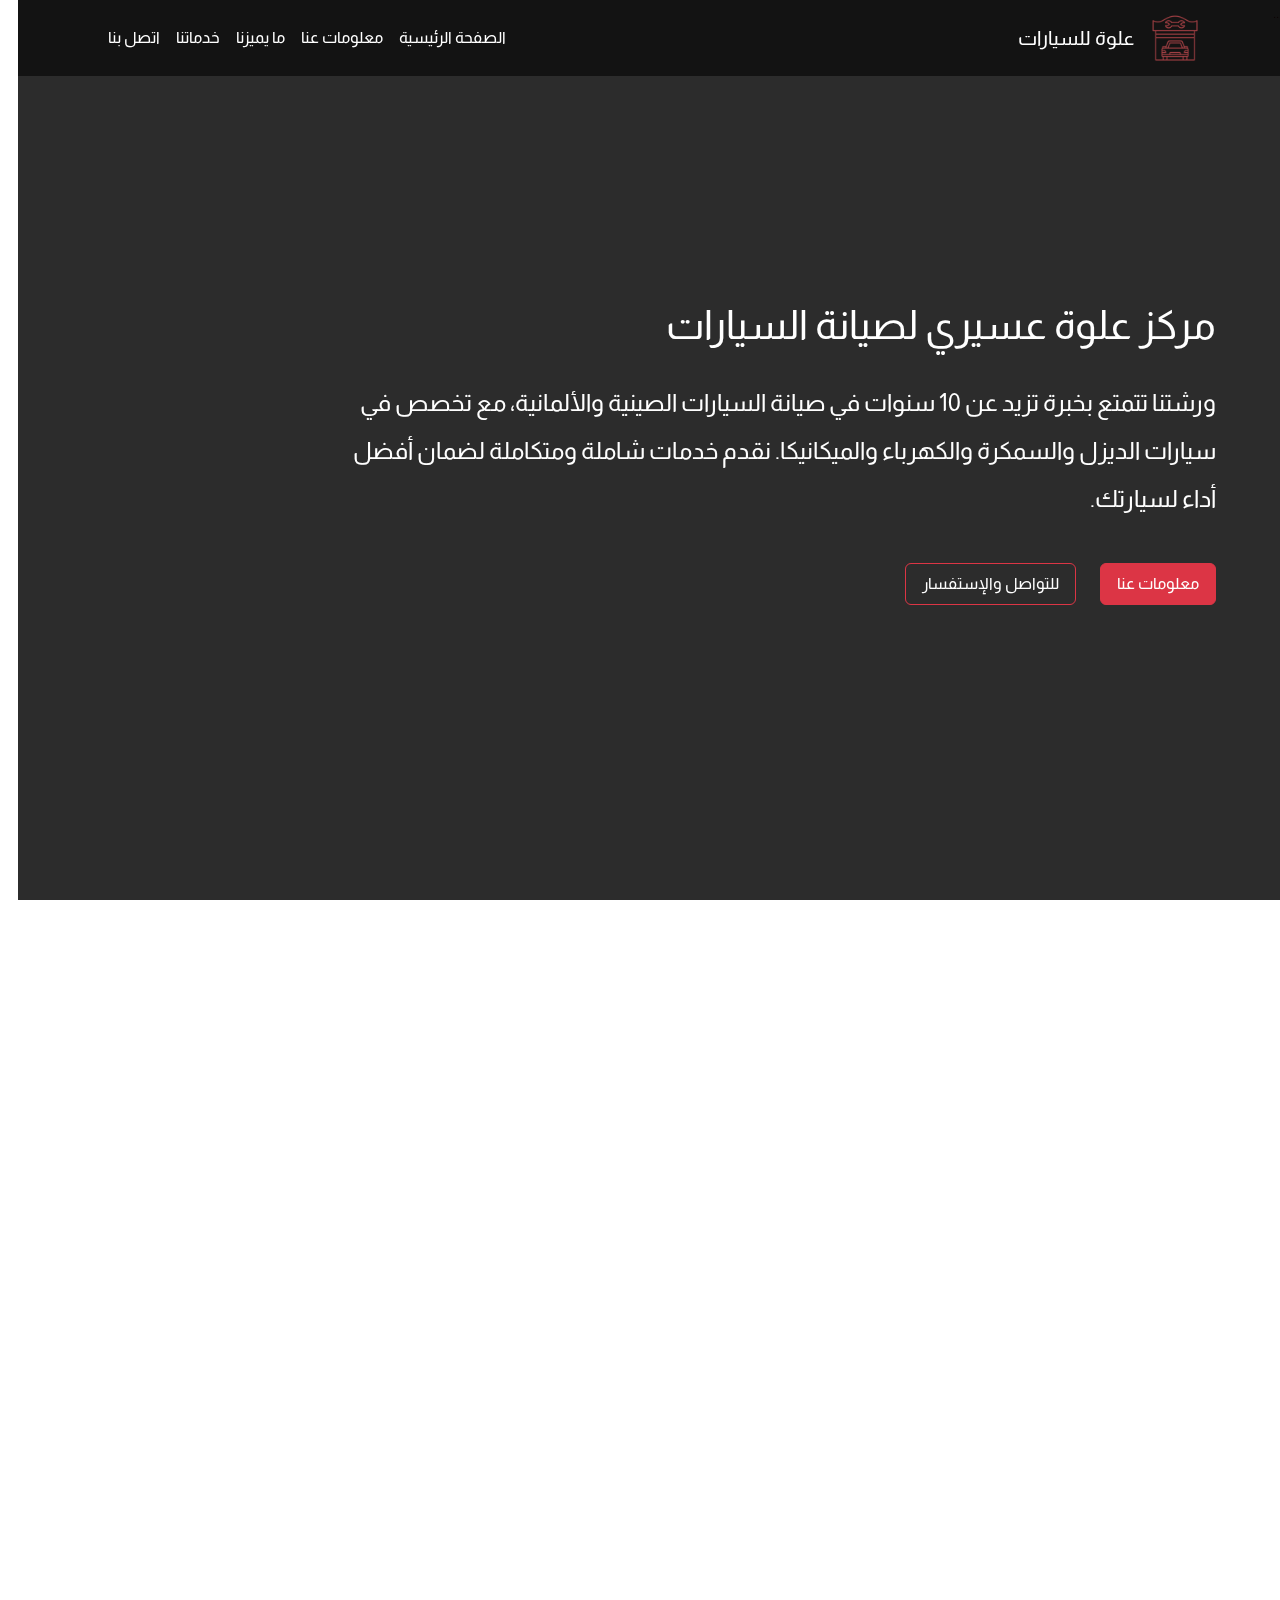
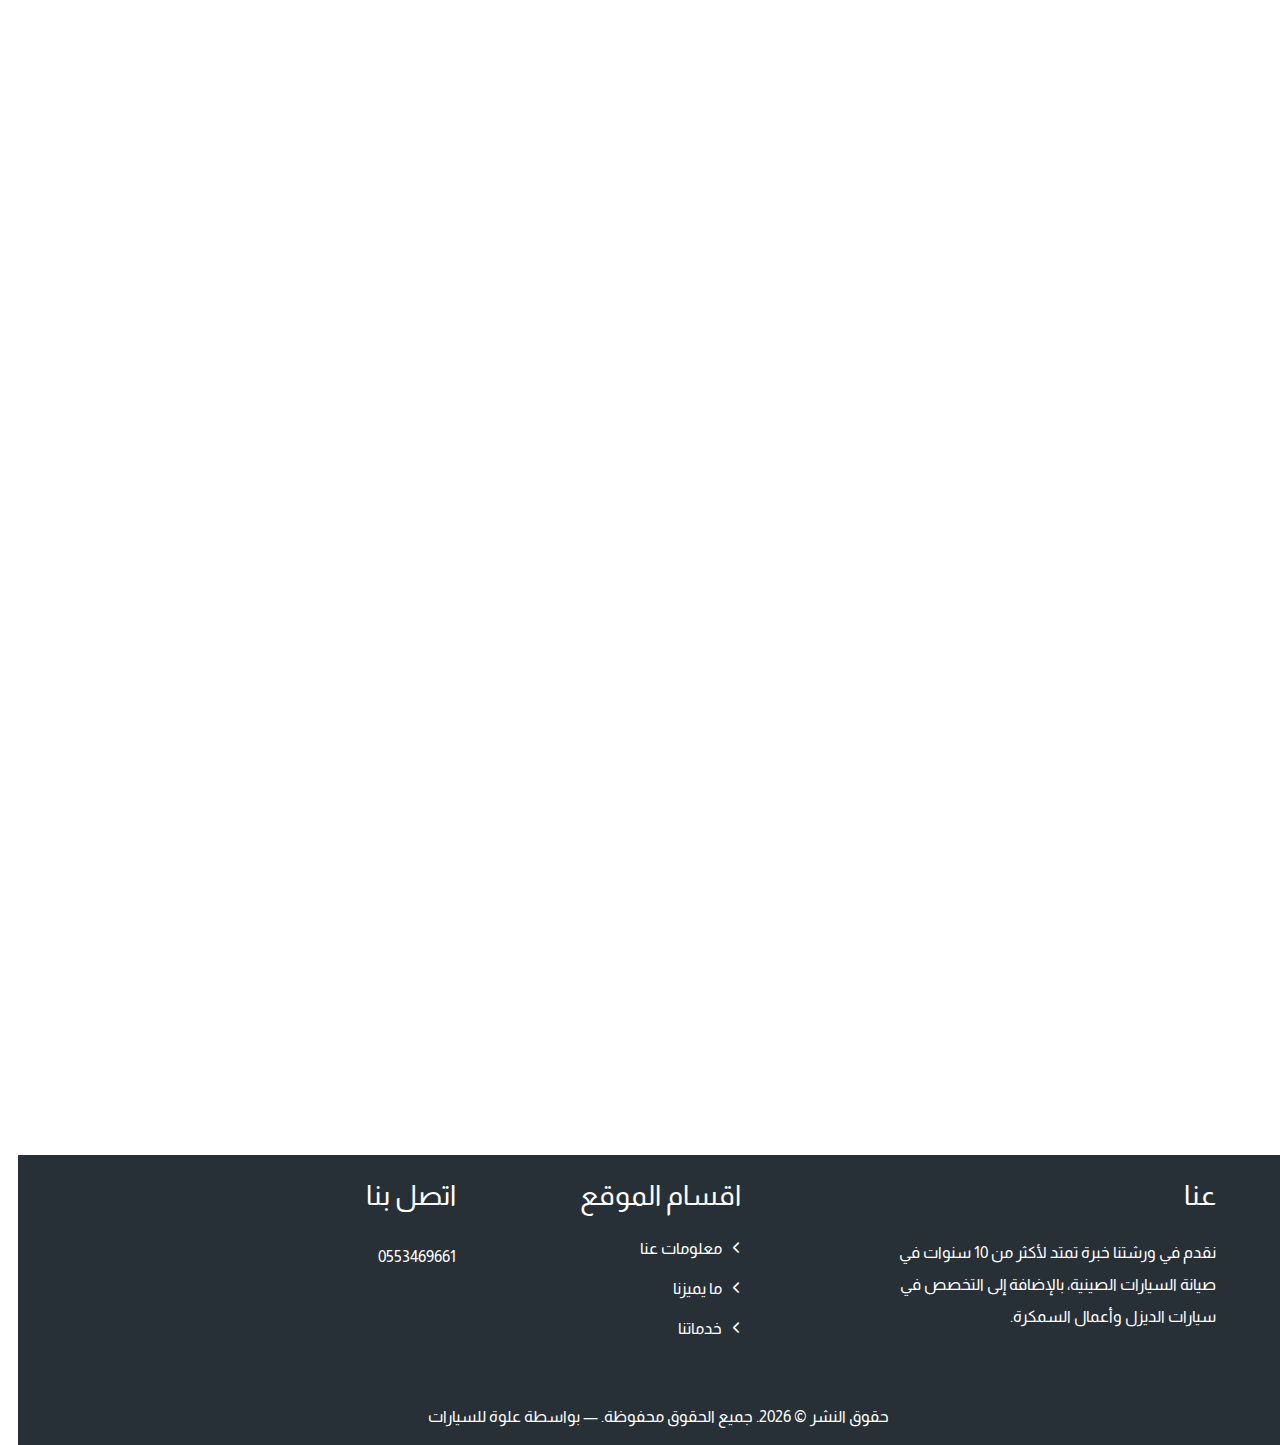
==== index.html @ 1dccbd68 "first commit" ====
<!DOCTYPE html>
<html lang="ar" dir="rtl">

<head>
  <meta charset="UTF-8">
  <meta name="viewport" content="width=device-width, initial-scale=1.0">
  <link rel="shortcut icon" href="images/repair-shop.png" type="image/x-icon">
  <link rel="preconnect" href="https://fonts.googleapis.com">
  <link rel="preconnect" href="https://fonts.gstatic.com" crossorigin>
  <link href="https://fonts.googleapis.com/css2?family=Almarai:wght@300;400;700;800&display=swap" rel="stylesheet">
  <link rel="stylesheet" href="css/all.min.css">
  <link rel="stylesheet" href="css/bootstrap.min.css">
  <link rel="stylesheet" href="css/style.css">
  <link rel="stylesheet" href="css/media.css">
  <link rel="stylesheet" href="css/aos.css">
  <title>Aloha Cars</title>
</head>

<body>
  <!-- <div class="loading w-100 h-100 fixed-top z-3  justify-content-center align-items-center bg-body-tertiary">
    <svg width="120" height="120" viewBox="0 0 60 60" fill="none" xmlns="http://www.w3.org/2000/svg">
      <path opacity="0.99" d="M29.9996 10.1899C27.3981 10.1899 24.8222 10.7023 22.4188 11.6979C20.0154 12.6934 17.8316 14.1526 15.9922 15.9921C14.1527 17.8317 12.6935 20.0155 11.698 22.419C10.7025 24.8224 10.1902 27.3984 10.1902 29.9999C10.1902 32.6013 10.7025 35.1773 11.698 37.5808C12.6935 39.9842 14.1527 42.168 15.9922 44.0075C17.8316 45.8471 20.0154 47.3063 22.4188 48.3018C24.8222 49.2974 27.3981 49.8098 29.9996 49.8098C32.601 49.8098 35.1769 49.2974 37.5803 48.3018C39.9837 47.3063 42.1675 45.8471 44.007 44.0076C45.8464 42.1681 47.3056 39.9842 48.3011 37.5808C49.2966 35.1773 49.809 32.6013 49.809 29.9999C49.809 27.3984 49.2966 24.8224 48.3011 22.419C47.3056 20.0155 45.8465 17.8317 44.007 15.9921C42.1675 14.1526 39.9837 12.6934 37.5803 11.6979C35.1769 10.7023 32.601 10.1899 29.9996 10.1899ZM30.4402 14.4675C33.3854 14.5225 36.1712 15.1737 36.5124 16.1959C36.8477 17.2004 32.4402 23.218 31.0345 23.675C29.2122 24.267 28.1301 23.5604 25.9274 20.3326C22.9759 16.0078 22.9646 15.8836 25.4599 15.0725C26.8483 14.6215 28.6731 14.4363 30.4402 14.4675ZM18.6698 19.606C19.7287 19.606 24.0896 25.6492 24.0896 27.1269C24.0896 29.0433 23.0822 29.8538 19.3318 30.9509C14.3065 32.4214 14.1849 32.3937 14.1849 29.7699C14.1849 25.8769 16.9457 19.6196 18.6698 19.606ZM41.3412 19.8765C41.8474 19.812 42.2484 20.326 42.9232 21.2543C45.2115 24.404 46.656 31.0882 45.2693 32.1127C44.4177 32.742 37.3329 30.4097 36.4641 29.214C35.3377 27.664 35.6764 26.4169 38.0654 23.3245C39.8661 20.9937 40.6903 19.9586 41.3412 19.8765ZM29.9996 26.699C30.4331 26.699 30.8625 26.7845 31.263 26.9504C31.6636 27.1163 32.0276 27.3595 32.3342 27.6661C32.6407 27.9727 32.8839 28.3367 33.0498 28.7373C33.2158 29.1379 33.3011 29.5672 33.3011 30.0008C33.3011 30.4344 33.2157 30.8637 33.0498 31.2643C32.8839 31.6649 32.6407 32.0289 32.3342 32.3355C32.0276 32.6421 31.6636 32.8853 31.263 33.0512C30.8625 33.2171 30.4331 33.3025 29.9996 33.3025C29.566 33.3025 29.1367 33.2171 28.7361 33.0512C28.3355 32.8853 27.9716 32.642 27.665 32.3355C27.3584 32.0289 27.1152 31.6649 26.9493 31.2643C26.7834 30.8637 26.698 30.4344 26.698 30.0008C26.698 29.5672 26.7834 29.1379 26.9493 28.7373C27.1152 28.3367 27.3584 27.9728 27.665 27.6662C27.9715 27.3596 28.3355 27.1163 28.7361 26.9504C29.1367 26.7845 29.566 26.699 29.9996 26.699ZM24.9 34.7458C25.0291 34.7458 25.14 34.777 25.2278 34.8005C27.0502 35.3926 27.5095 36.6003 27.3944 40.5062C27.2405 45.7404 27.176 45.8483 24.6807 45.0376C20.9783 43.8347 15.8804 39.2754 16.4 37.6316C16.6992 36.6848 22.9602 34.6236 24.9 34.7458ZM34.9659 34.8628C35.8894 34.8176 37.1318 35.1302 38.9714 35.789C43.9014 37.553 43.9837 37.6467 42.4417 39.7699C40.1538 42.9194 34.243 46.3598 32.8401 45.3574C31.9784 44.742 32.0058 37.2827 32.8745 36.087C33.4375 35.3116 34.0423 34.9077 34.9659 34.8628Z" fill="#666666"/>
      <circle cx="30" cy="30" r="26" stroke="#273036" stroke-width="6"/>
      <path id="outer-ring" d="M30.0001 56.1706C15.5464 56.1706 3.82935 44.4535 3.82935 29.9998C3.82935 15.5461 15.5464 3.8291 30.0001 3.8291C44.4538 3.8291 56.1708 15.5461 56.1708 29.9998C56.1708 39.4208 51.1929 47.6791 43.7238 52.2879" stroke="url(#paint0_angular)" stroke-width="6" stroke-linecap="round"/>
      <defs>
      <linearGradient id="paint0_angular" x1="0" y1="0" x2="0" y2="100%" gradientUnits="userSpaceOnUse">
      <stop offset="60%" stop-color="#9f3f43"/>
      <stop offset="90%" stop-color="#273036"/>
      </linearGradient>
      </defs>
      </svg>
</div>

  <div class="content-body "> -->
    <div class="home d-flex flex-column justify-content-center" id="home">
      <nav class="navbar navbar-expand-lg fixed-top w-100">
        <div class="container d-flex align-items-center">
          <a class="navbar-brand d-flex align-items-center gap-3 text-white" href="#"> <img class="img-fluid"
              src="images/repair-shop.png" alt=""> علوة للسيارات</a>
          <button class="navbar-toggler" type="button" data-bs-toggle="collapse"
            data-bs-target="#navbarSupportedContent" aria-controls="navbarSupportedContent" aria-expanded="false"
            aria-label="Toggle navigation">
            <i class="fa-solid fa-bars text-white fa-lg"></i>
          </button>
          <div class="collapse navbar-collapse" id="navbarSupportedContent">
            <ul class="navbar-nav me-auto mb-2 mb-lg-0">
              <li class="nav-item">
                <a class="nav-link active text-white " aria-current="page" href="#home">الصفحة الرئيسية</a>
              </li>
              <li class="nav-item">
                <a class="nav-link text-white" href="#about">معلومات عنا</a>
              </li>
              <li class="nav-item">
                <a class="nav-link text-white" href="#distinction">ما يميزنا</a>
              </li>
              <li class="nav-item">
                <a class="nav-link text-white" href="#services">خدماتنا</a>
              </li>
              <li class="nav-item">
                <a class="nav-link text-white" href="./contact.html">اتصل بنا</a>
              </li>


          </div>
        </div>
      </nav>
      <section class="content-home position-relative ">
        <div class="layer position-absolute top-0 z-3"> </div>
        <div class="container">
          <div class="text-white position-absolute top-50 translate-middle-y z-3 px-4 px-md-0 text-center text-md-end">
            <h2 class="fs-1 pb-3 lh-base">مركز علوة عسيري لصيانة السيارات</h2>
            <p class="fs-4  lh-lg"> ورشتنا تتمتع بخبرة تزيد عن 10 سنوات في صيانة السيارات الصينية والألمانية، مع تخصص في
              سيارات الديزل والسمكرة والكهرباء والميكانيكا. نقدم خدمات شاملة ومتكاملة لضمان أفضل أداء لسيارتك.</p>
            <div class="d-flex gap-4 pt-4 justify-content-center justify-content-md-start">
              <button class="btn btn-danger px-3 py-2">
                <a class="text-decoration-none text-white" href="#about">معلومات عنا</a>
              </button>
              <button class="btn btn-outline-danger px-3 py-2">
                <a class="text-decoration-none text-white" href="./content.html">للتواصل والإستفسار</a>
              </button>
            </div>
          </div>
        </div>

        <div id="carouselExampleSlidesOnly" class="carousel slide " data-bs-ride="carousel">
          <div class="carousel-inner h-100">
            <div class="carousel-item active">
              <img loading="lazy" src="images/car-dealership.jpg" class=" w-100 " alt="...">
            </div>
            <div class="carousel-item ">
              <img loading="lazy" src="images/تويوتا-ديزل.jpg" class="w-100 " alt="...">
            </div>
            <div class="carousel-item ">
              <img loading="lazy" src="images/2.jpg" class="w-100  " alt="...">
            </div>
            <div class="carousel-item ">
              <img loading="lazy" src="images/download.jpeg" class="w-100  " alt="...">
            </div>
            <div class="carousel-item ">
              <img loading="lazy" src="images/143-102009-best-german-luxury-3.jpeg" class="w-100  " alt="...">
            </div>
            <div class="carousel-item ">
              <img loading="lazy" src="images/download (1).jpeg" class="w-100  " alt="...">
            </div>
            <div class="carousel-item ">
              <img loading="lazy" src="images/download (2).jpeg" class="w-100  " alt="...">
            </div>
            <div class="carousel-item ">
              <img loading="lazy" src="images/137709.jpeg" class="w-100  " alt="...">
            </div>
          </div>
        </div>
      </section>
    </div>
  </div>


  <section class="about py-5" id="about" data-aos="fade-up">
    <div class="container py-5">
      <div class="header d-flex align-items-center justify-content-center gap-3">
        <img loading="lazy" src="images/tire.png" alt="">
        <h2 class="text-center ">من نحن</h2>
        <img loading="lazy" src="images/work-tools.png" alt="">
      </div>
      <div class="content text-center mx-auto pt-5">
        <p class="text-secondary">نقدم في ورشتنا خبرة تمتد لأكثر من 10 سنوات في صيانة السيارات الصينية، بالإضافة إلى
          التخصص في سيارات الديزل وأعمال السمكرة. فريقنا من الأخصائيين يقدم حلولاً متكاملة تشمل صيانة الميكانيك،
          السمكرة، والكهرباء. كما نتميز بخبرتنا في صيانة السيارات الألمانية، لضمان تقديم أفضل خدمة لعملائنا وتحقيق أعلى
          معايير الجودة في كل عملية إصلاح أو صيانة.
        </p>
      </div>
    </div>
  </section>
  <section class="distinction py-5" id="distinction">
    <div class="container">
      <div class="header d-flex align-items-center justify-content-center gap-3" data-aos="fade-up">
        <img loading="lazy" src="images/tire.png" alt="">
        <h2 class="text-center ">ما يميزنا</h2>
        <img loading="lazy" src="images/work-tools.png" alt="">
      </div>
      <div class="row mt-4 gy-4 align-items-md-center">
        <div class="col-lg-6 col-md-6">
          <div class="image-distinction" data-aos="fade-left" data-aos-duration="1000">
            <img class=" img-thumbnail img-fluid" loading="lazy"
              src="images/WhatsApp Image 2024-10-10 at 18.19.07_43c78169.jpg" alt="">
          </div>
        </div>

        <div class="col-lg-6 col-md-6">
          <div class="content" data-aos="fade-right" data-aos-duration="1000">
            <h4>يتميز مركز علوة العسيري </h4>
            <ul class="list-distinction pt-4 list-unstyled d-grid gap-4">
              <li class="lh-sm">
                <p class="fw-bold">تخصص في السيارات الصينية والألمانية</p>
                نحن متخصصون في صيانة وإصلاح السيارات الصينية والألمانية بمستوى احترافي.
              </li>
              <li class="lh-sm">
                <p class="fw-bold">تخصص في سيارات الديزل:</p>
                الورشة تضم أخصائيين في سيارات الديزل لضمان تقديم أفضل الحلول والاصلاحات.
              </li>
              <li class="lh-sm">
                <p class="fw-bold">خدمات السمكرة والكهرباء والميكانيك </p>
                نغطي جميع جوانب صيانة السيارات بما في ذلك السمكرة، الكهرباء، والميكانيك لضمان تقديم خدمة شاملة.
              </li>
              <li class="lh-sm">
                <p class="fw-bold">أكثر من 10 سنوات خبرة:</p>
                نمتلك خبرة تزيد عن عشر سنوات في تقديم خدمات الصيانة والإصلاح المتخصصة لضمان أعلى مستوى من الجودة
                والاحترافية.
              </li>
            </ul>
          </div>
        </div>
      </div>
    </div>
  </section>
  <section class="services py-5 bg-body-tertiary" id="services" data-aos="fade-up">
    <div class="container py-5">
      <div class="header d-flex align-items-center justify-content-center gap-3 pb-5">
        <img loading="lazy" src="images/tire.png" alt="">
        <h2 class="text-center ">خدماتنا</h2>
        <img loading="lazy" src="images/work-tools.png" alt="">
      </div>
      <div class="contant pt-5">
        <div class="row gy-4"  data-aos-duration="1000">
          <div class="col-lg-4 col-md-6" >
            <div class="card  position-relative rounded-4" data-aos="fade-up">
              <img loading="lazy" src="images/muscular-car-service-worker-repairing-vehicle.jpg"
                class="w-100 object-fit-cover" alt="...">
              <div class="card-body   text-white p-4 ">
                <h5 class="card-title pb-3">صيانة السيارات الصينية</h5>
                <p class="card-text  ">خبرة تمتد لعشر سنوات في صيانة السيارات الصينية لضمان الأداء العالي.</p>
              </div>
            </div>
          </div>
          <div class="col-lg-4 col-md-6" >
            <div class="card position-relative rounded-4" data-aos="fade-up">
              <img loading="lazy" src="images/high-angle-man-gas-station.jpg" class=" w-100 object-fit-cover" alt="...">
              <div class="card-body text-white p-4">
                <h5 class="card-title pb-3">تخصص في س يارات الديزل</h5>
                <p class="card-text ">خدمات إصلاح وصيانة شاملة لسيارات الديزل بأيدي أخصائيين ذوي كفاءة.</p>
              </div>
            </div>
          </div>
          <div class="col-lg-4 col-md-6" >
            <div class="card position-relative rounded-4" data-aos="fade-up">
              <img loading="lazy" src="images/car-painter-preparing-car-painting-workshop.jpg"
                class=" w-100 object-fit-cover" alt="...">
              <div class="card-body text-white p-4">
                <h5 class="card-title pb-3">سمكرة السيارات</h5>
                <p class="card-text ">تقديم خدمات سمكرة احترافية لإصلاح هياكل السيارات بجودة عالية.</p>
              </div>
            </div>
          </div>
          <div class="col-lg-4 col-md-6" >
            <div class="card position-relative rounded-4" data-aos="fade-up">
              <img loading="lazy" src="images/hands-mechanic-using-diagnostic-tool.jpg" class=" w-100 object-fit-cover"
                alt="...">
              <div class="card-body text-white p-4">
                <h5 class="card-title pb-3">خدمات كهرباء السيارات</h5>
                <p class="card-text ">صيانة وإصلاح كافة الأعطال الكهربائية في السيارات.</p>
              </div>
            </div>
          </div>
          <div class="col-lg-4 col-md-6" >
            <div class="card position-relative rounded-4" data-aos="fade-up">
              <img src="images/mechanic-working-laptop.jpg" class=" w-100 object-fit-cover" alt="...">
              <div class="card-body text-white p-4">
                <h5 class="card-title pb-3">أعمال ميكانيك متقدمة</h5>
                <p class="card-text ">صيانة ميكانيكية دقيقة لجميع أنواع السيارات لضمان سلامة الأداء.</p>
              </div>
            </div>
          </div>
          <div class="col-lg-4 col-md-6" >
            <div class="card position-relative rounded-4" data-aos="fade-up">
              <img loading="lazy" src="images/portrait-mechanic-servicing-car-engine.jpg"
                class=" w-100 object-fit-cover" alt="...">
              <div class="card-body text-white p-4">
                <h5 class="card-title pb-3">صيانة السيارات الألمانية</h5>
                <p class="card-text ">قديم خدمات متخصصة في صيانة وإصلاح السيارات الألمانية بمعايير عالية الجودة.</p>
              </div>
            </div>
          </div>
        </div>
      </div>
    </div>
  </section>
  <!-- <section class="py-4" data-aos="fade-up">
    <div class="container">

      <div class="slider">
        <div class="slider-track">
          <img loading="lazy" src="images/1.png" alt="Image 1">
          <img loading="lazy" src="images/2.png" alt="Image 2">
          <img loading="lazy" src="images/3.png" alt="Image 3">
          <img loading="lazy" src="images/4.png" alt="Image 4">
          <img loading="lazy" src="images/5.png" alt="Image 5">
          <img loading="lazy" src="images/6.png" alt="Image 1">
          <img loading="lazy" src="images/7.png" alt="Image 2">
          <img loading="lazy" src="images/8.png" alt="Image 3">
          <img loading="lazy" src="images/9.png" alt="Image 4">
          <img loading="lazy" src="images/10.png" alt="Image 5">
          <img loading="lazy" src="images/11.png" alt="Image 5">

        </div>
      </div>


    </div>
  </section> -->
  <!-- start section footer -->
  <footer class=" pt-4">
    <div class="container">
      <div class="row gy-4 text-white">
        <div class="col-lg-5">
          <h3>عنا</h3>
          <p class="w-75 pt-3 lh-lg">نقدم في ورشتنا خبرة تمتد لأكثر من 10 سنوات في صيانة السيارات الصينية، بالإضافة إلى
            التخصص في
            سيارات الديزل وأعمال السمكرة.
          </p>


        </div>

        <div class="col-lg-3">
          <h3>اقسام الموقع</h3>
          <ul class="list-unstyled d-grid gap-3 pt-3">
            <li class="">
              <i class="fa-solid fa-chevron-left fa-xs ms-2"></i> <a class=" text-decoration-none text-white"
                href="#about">معلومات عنا</a>
            </li>
            <li class="">
              <i class="fa-solid fa-chevron-left fa-xs ms-2"></i> <a class="text-decoration-none text-white"
                href="#distinction">ما يميزنا</a>
            </li>
            <li class="nav-item">
              <i class="fa-solid fa-chevron-left fa-xs ms-2"></i> <a class=" text-decoration-none text-white"
                href="#services">خدماتنا</a>
            </li>
          </ul>

        </div>

        <div class="col-lg-4">
          <h3>اتصل بنا</h3>
          <address></address>
          <ul class="list-unstyled d-grid gap-3 pt-3">
            <li><a class="text-decoration-none text-white" href="tel://0553469661">0553469661</a></li>
          </ul>

        </div>

      </div>

      <div class="row mt-5">
        <div class="col-12 text-center text-white">
          <p>حقوق النشر &copy;
            <script>document.write(new Date().getFullYear());</script>. جميع الحقوق محفوظة. &mdash;
            بواسطة علوة للسيارات
            <!-- License information: https://untree.co/license/ -->
          </p>

        </div>
      </div>
    </div>
  </footer>

  
  <!-- </div> -->


  <!-- ######################################## -->
  <script src="js/bootstrap.bundle.min.js"></script>
  <script src="js/main.js"></script>
  <script src="js/aos.js"></script>
  <script>
    AOS.init();
  </script>
</body>

</html>
---- css/style.css ----
:root {
  --main-color: #273036;
  --secondary-color: #9f3f43;
}
* {
  box-sizing: border-box;
  margin: 0;
  padding: 0;
  font-family: "Almarai", sans-serif;
}
html,
body {
  scroll-behavior: smooth;
}
/* Start Loader */
.content-body{
  display: none;
}
.loading {
  display: none;
}
  @keyframes spin {
    0%   { transform: rotate(0deg); }
    66% { transform: rotate(300deg); }
    100% { transform: rotate(360deg); }
  }
  
  #outer-ring {
    animation: spin 2500ms linear infinite;
    transform-origin: center center;
  }
/* end Loader */
/* Start Home */
.navbar {
  background-color: rgba(0, 0, 0, 0.555);
}
.navbar-brand img {
  width: 50px;
}
.active {
  color: var(--secondary-color);
}
.layer {
  background-color: rgba(0, 0, 0, 0.829);
  height: 100vh;
  width: 100%;
}
.carousel {
  height: 100vh;
}
.layer-contact {
  background-color: rgba(0, 0, 0, 0.729);
  height: 60vh;
  width: 100%;
}
.image-home img {
  height: 60vh;
}
/* End Home */
/* Start Header*/
.header img {
  width: 50px;
}
/* End Header */
/* Start distinction */
.distinction .list-distinction li p {
  color: var(--secondary-color);
}
/* End distinction */
/* Start Services */
.card img {
  width: 50px;
}
.card {
  transition: all 0.6s !important;
  overflow: hidden;
}
.card img {
  height: 250px;
}
.card .card-body {
  background: linear-gradient(
    to right,
    #00000071 50%,
    rgba(0, 0, 0, 0.616) 100%
  );
  position: absolute;
  bottom: 0;
  transform: translateY(50%);
  transition: all 0.5s !important;
}
.card:hover .card-body {
  transform: translateY(0);
}
/* End Services */
/* إعدادات الـ Slider */
.slider {
  overflow: hidden;
  width: 100%;
  height: 250px; /* يمكنك تعديل الارتفاع حسب الحاجة */
  position: relative;
}

.slider-track {
  display: flex;
  animation: slide 30s linear infinite; /* مدة الحركة */
}

.slider-track img {
  width: 10vw; /* عرض الصورة كنسبة من الشاشة */
  height: auto;
  margin-right: 10px;
  transition: transform 0.3s ease; /* تأثير تكبير عند التمرير */
}

.slider-track img:hover {
  transform: scale(1.05); /* تكبير الصورة عند التمرير */
}

/* الحركة المتكررة */
@keyframes slide {
  0% {
      transform: translateX(0);
  }
  100% {
      transform: translateX(-100%);
  }
}
/* Start Footer */
footer {
  background-color: var(--main-color);
}
/* End Footer */
---- css/media.css ----
@media (min-width: 992px) {
  .image-distinction {
    width: 80% !important;
  }
  .content-home p {
    width: 75% !important;
  }
  .about .content {
    width: 75%;
    
  }
}

@media (max-width: 991px) {
  .carousel-item img {
    height: 100vh;
  }
  .image-about {
    width: 100% !important;
  }
  .content-home p {
    width: 80% !important;
  }
}
@media (max-width: 768px) {
  body,
  html {
    overflow-x: hidden !important;
  }
  .content-home p {
    width: 100% !important;
  }

}
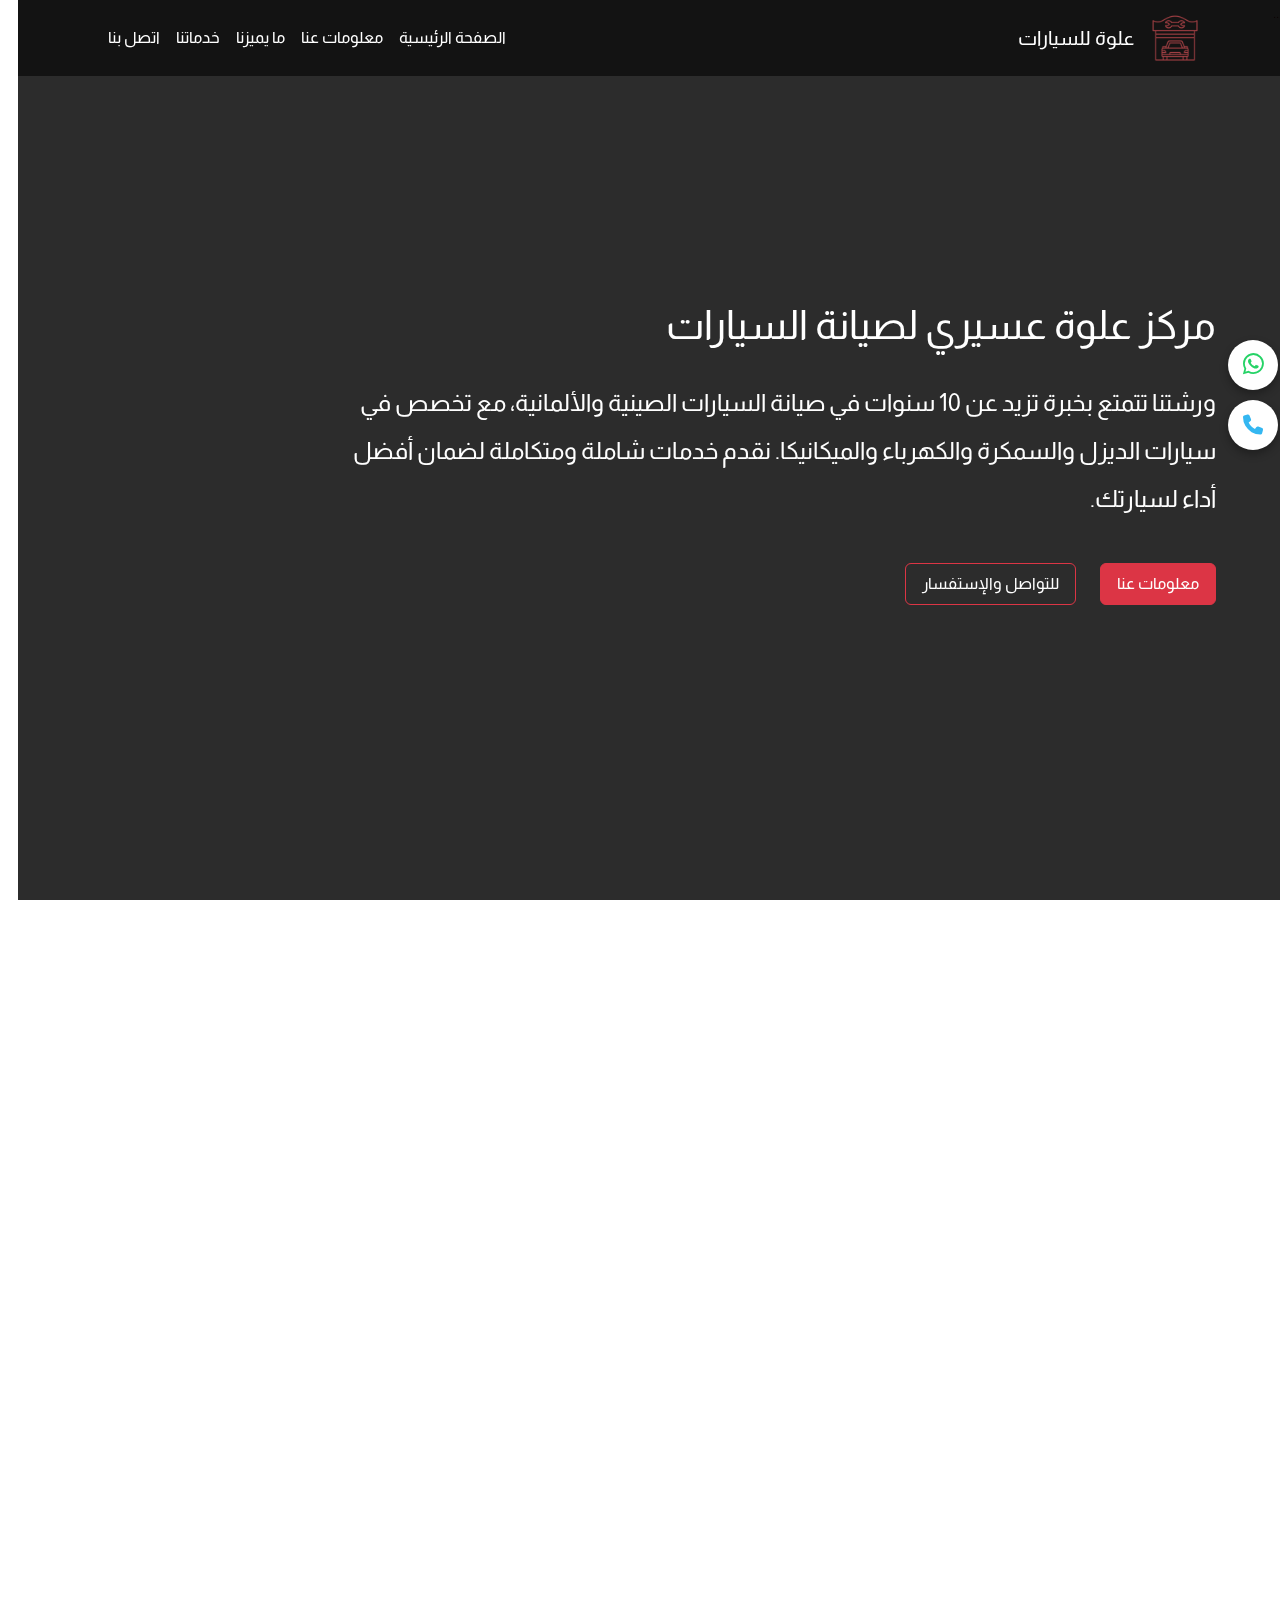
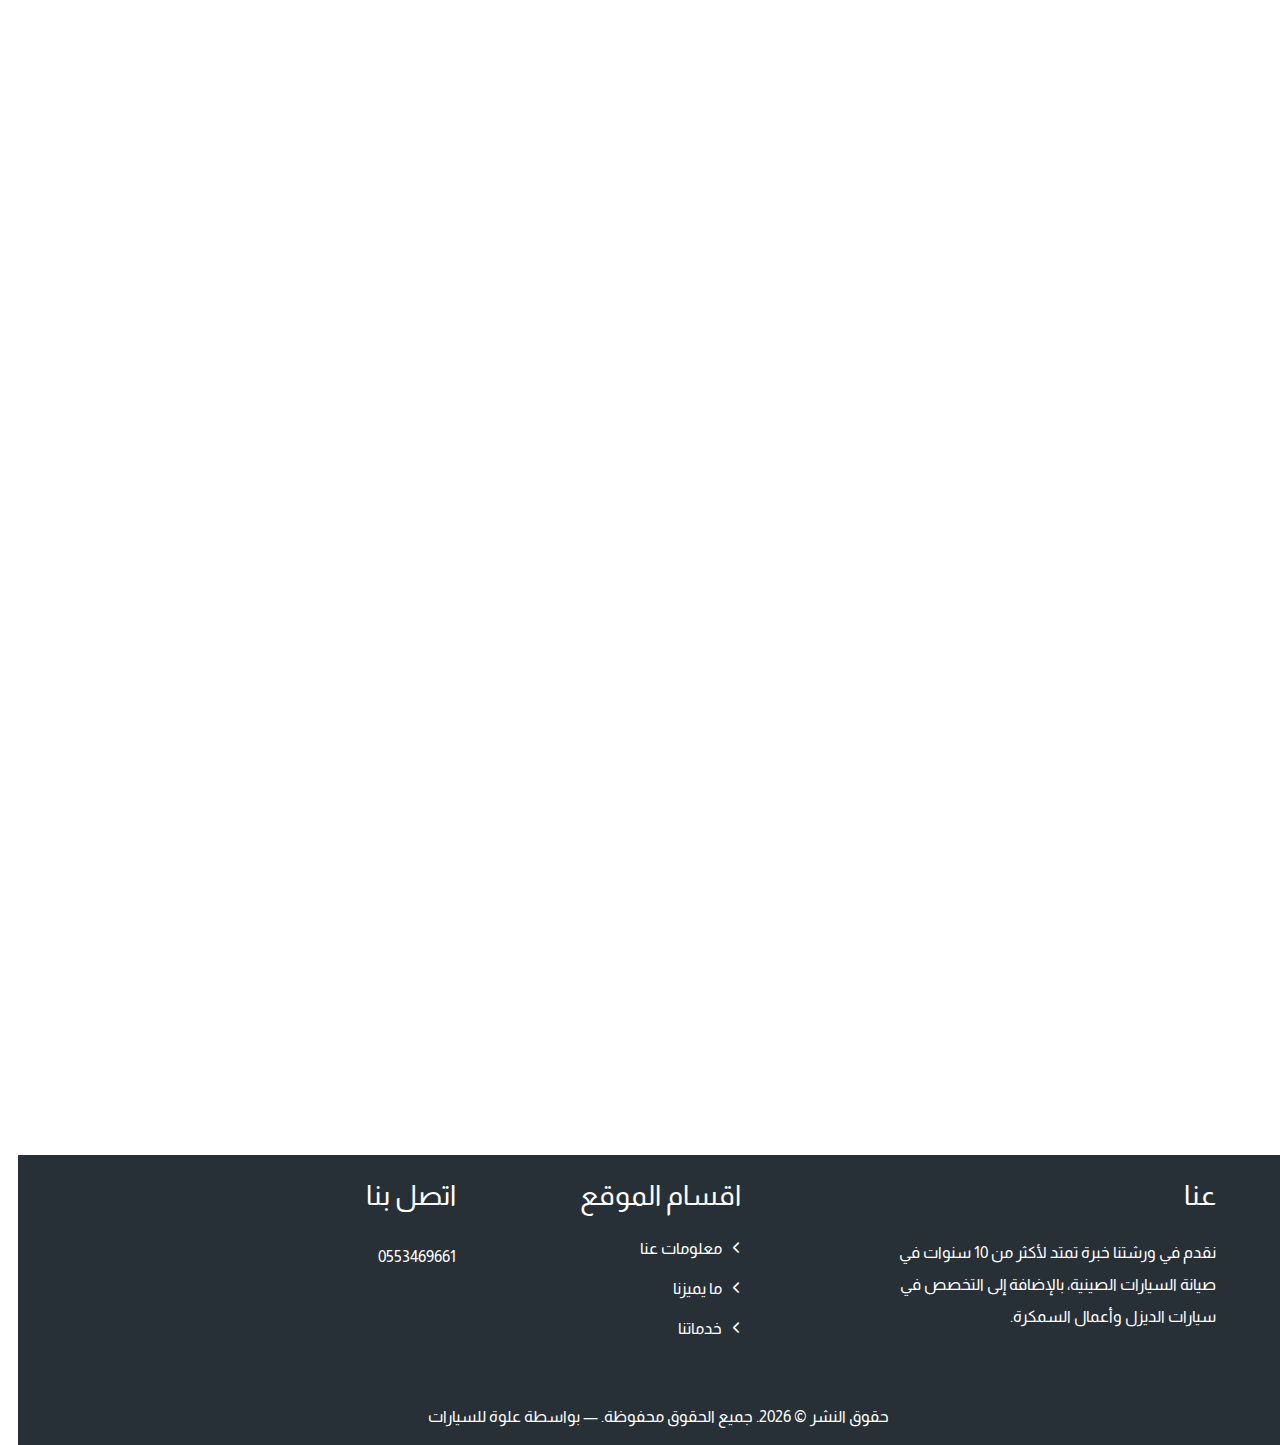
==== commit 59290355: "update" ====
--- a/index.html
+++ b/index.html
@@ -17,21 +17,9 @@
 </head>
 
 <body>
-  <!-- <div class="loading w-100 h-100 fixed-top z-3  justify-content-center align-items-center bg-body-tertiary">
-    <svg width="120" height="120" viewBox="0 0 60 60" fill="none" xmlns="http://www.w3.org/2000/svg">
-      <path opacity="0.99" d="M29.9996 10.1899C27.3981 10.1899 24.8222 10.7023 22.4188 11.6979C20.0154 12.6934 17.8316 14.1526 15.9922 15.9921C14.1527 17.8317 12.6935 20.0155 11.698 22.419C10.7025 24.8224 10.1902 27.3984 10.1902 29.9999C10.1902 32.6013 10.7025 35.1773 11.698 37.5808C12.6935 39.9842 14.1527 42.168 15.9922 44.0075C17.8316 45.8471 20.0154 47.3063 22.4188 48.3018C24.8222 49.2974 27.3981 49.8098 29.9996 49.8098C32.601 49.8098 35.1769 49.2974 37.5803 48.3018C39.9837 47.3063 42.1675 45.8471 44.007 44.0076C45.8464 42.1681 47.3056 39.9842 48.3011 37.5808C49.2966 35.1773 49.809 32.6013 49.809 29.9999C49.809 27.3984 49.2966 24.8224 48.3011 22.419C47.3056 20.0155 45.8465 17.8317 44.007 15.9921C42.1675 14.1526 39.9837 12.6934 37.5803 11.6979C35.1769 10.7023 32.601 10.1899 29.9996 10.1899ZM30.4402 14.4675C33.3854 14.5225 36.1712 15.1737 36.5124 16.1959C36.8477 17.2004 32.4402 23.218 31.0345 23.675C29.2122 24.267 28.1301 23.5604 25.9274 20.3326C22.9759 16.0078 22.9646 15.8836 25.4599 15.0725C26.8483 14.6215 28.6731 14.4363 30.4402 14.4675ZM18.6698 19.606C19.7287 19.606 24.0896 25.6492 24.0896 27.1269C24.0896 29.0433 23.0822 29.8538 19.3318 30.9509C14.3065 32.4214 14.1849 32.3937 14.1849 29.7699C14.1849 25.8769 16.9457 19.6196 18.6698 19.606ZM41.3412 19.8765C41.8474 19.812 42.2484 20.326 42.9232 21.2543C45.2115 24.404 46.656 31.0882 45.2693 32.1127C44.4177 32.742 37.3329 30.4097 36.4641 29.214C35.3377 27.664 35.6764 26.4169 38.0654 23.3245C39.8661 20.9937 40.6903 19.9586 41.3412 19.8765ZM29.9996 26.699C30.4331 26.699 30.8625 26.7845 31.263 26.9504C31.6636 27.1163 32.0276 27.3595 32.3342 27.6661C32.6407 27.9727 32.8839 28.3367 33.0498 28.7373C33.2158 29.1379 33.3011 29.5672 33.3011 30.0008C33.3011 30.4344 33.2157 30.8637 33.0498 31.2643C32.8839 31.6649 32.6407 32.0289 32.3342 32.3355C32.0276 32.6421 31.6636 32.8853 31.263 33.0512C30.8625 33.2171 30.4331 33.3025 29.9996 33.3025C29.566 33.3025 29.1367 33.2171 28.7361 33.0512C28.3355 32.8853 27.9716 32.642 27.665 32.3355C27.3584 32.0289 27.1152 31.6649 26.9493 31.2643C26.7834 30.8637 26.698 30.4344 26.698 30.0008C26.698 29.5672 26.7834 29.1379 26.9493 28.7373C27.1152 28.3367 27.3584 27.9728 27.665 27.6662C27.9715 27.3596 28.3355 27.1163 28.7361 26.9504C29.1367 26.7845 29.566 26.699 29.9996 26.699ZM24.9 34.7458C25.0291 34.7458 25.14 34.777 25.2278 34.8005C27.0502 35.3926 27.5095 36.6003 27.3944 40.5062C27.2405 45.7404 27.176 45.8483 24.6807 45.0376C20.9783 43.8347 15.8804 39.2754 16.4 37.6316C16.6992 36.6848 22.9602 34.6236 24.9 34.7458ZM34.9659 34.8628C35.8894 34.8176 37.1318 35.1302 38.9714 35.789C43.9014 37.553 43.9837 37.6467 42.4417 39.7699C40.1538 42.9194 34.243 46.3598 32.8401 45.3574C31.9784 44.742 32.0058 37.2827 32.8745 36.087C33.4375 35.3116 34.0423 34.9077 34.9659 34.8628Z" fill="#666666"/>
-      <circle cx="30" cy="30" r="26" stroke="#273036" stroke-width="6"/>
-      <path id="outer-ring" d="M30.0001 56.1706C15.5464 56.1706 3.82935 44.4535 3.82935 29.9998C3.82935 15.5461 15.5464 3.8291 30.0001 3.8291C44.4538 3.8291 56.1708 15.5461 56.1708 29.9998C56.1708 39.4208 51.1929 47.6791 43.7238 52.2879" stroke="url(#paint0_angular)" stroke-width="6" stroke-linecap="round"/>
-      <defs>
-      <linearGradient id="paint0_angular" x1="0" y1="0" x2="0" y2="100%" gradientUnits="userSpaceOnUse">
-      <stop offset="60%" stop-color="#9f3f43"/>
-      <stop offset="90%" stop-color="#273036"/>
-      </linearGradient>
-      </defs>
-      </svg>
-</div>
-
-  <div class="content-body "> -->
+
+
+
     <div class="home d-flex flex-column justify-content-center" id="home">
       <nav class="navbar navbar-expand-lg fixed-top w-100">
         <div class="container d-flex align-items-center">
@@ -181,8 +169,8 @@
         <img loading="lazy" src="images/work-tools.png" alt="">
       </div>
       <div class="contant pt-5">
-        <div class="row gy-4"  data-aos-duration="1000">
-          <div class="col-lg-4 col-md-6" >
+        <div class="row gy-4" data-aos-duration="1000">
+          <div class="col-lg-4 col-md-6">
             <div class="card  position-relative rounded-4" data-aos="fade-up">
               <img loading="lazy" src="images/muscular-car-service-worker-repairing-vehicle.jpg"
                 class="w-100 object-fit-cover" alt="...">
@@ -192,16 +180,16 @@
               </div>
             </div>
           </div>
-          <div class="col-lg-4 col-md-6" >
+          <div class="col-lg-4 col-md-6">
             <div class="card position-relative rounded-4" data-aos="fade-up">
               <img loading="lazy" src="images/high-angle-man-gas-station.jpg" class=" w-100 object-fit-cover" alt="...">
               <div class="card-body text-white p-4">
-                <h5 class="card-title pb-3">تخصص في س يارات الديزل</h5>
+                <h5 class="card-title pb-3">تخصص في سيارات الديزل</h5>
                 <p class="card-text ">خدمات إصلاح وصيانة شاملة لسيارات الديزل بأيدي أخصائيين ذوي كفاءة.</p>
               </div>
             </div>
           </div>
-          <div class="col-lg-4 col-md-6" >
+          <div class="col-lg-4 col-md-6">
             <div class="card position-relative rounded-4" data-aos="fade-up">
               <img loading="lazy" src="images/car-painter-preparing-car-painting-workshop.jpg"
                 class=" w-100 object-fit-cover" alt="...">
@@ -211,7 +199,7 @@
               </div>
             </div>
           </div>
-          <div class="col-lg-4 col-md-6" >
+          <div class="col-lg-4 col-md-6">
             <div class="card position-relative rounded-4" data-aos="fade-up">
               <img loading="lazy" src="images/hands-mechanic-using-diagnostic-tool.jpg" class=" w-100 object-fit-cover"
                 alt="...">
@@ -221,7 +209,7 @@
               </div>
             </div>
           </div>
-          <div class="col-lg-4 col-md-6" >
+          <div class="col-lg-4 col-md-6">
             <div class="card position-relative rounded-4" data-aos="fade-up">
               <img src="images/mechanic-working-laptop.jpg" class=" w-100 object-fit-cover" alt="...">
               <div class="card-body text-white p-4">
@@ -230,7 +218,7 @@
               </div>
             </div>
           </div>
-          <div class="col-lg-4 col-md-6" >
+          <div class="col-lg-4 col-md-6">
             <div class="card position-relative rounded-4" data-aos="fade-up">
               <img loading="lazy" src="images/portrait-mechanic-servicing-car-engine.jpg"
                 class=" w-100 object-fit-cover" alt="...">
@@ -323,9 +311,21 @@
       </div>
     </div>
   </footer>
-
+  <!-- Social Fixed -->
+  <div class="floating d-flex flex-column justify-content-center align-items-center">
+    <div class="floating-button">
+      <a href="https://wa.me/+9660553469661" class=" whatsapp" target="_blank">
+        <i class="fab fa-whatsapp fa-xl "></i>
+      </a>
+    </div>
+    <div class="floating-button">
+      <a href="tel://+9660553469661" class=" phone">
+        <i class="fas fa-phone fa-lg "></i>
+      </a>
+    </div>
+   </div>
   
-  <!-- </div> -->
+
 
 
   <!-- ######################################## -->
@@ -333,7 +333,13 @@
   <script src="js/main.js"></script>
   <script src="js/aos.js"></script>
   <script>
-    AOS.init();
+    AOS.init(
+      {
+        duration: 800,
+        easing: "slide",
+
+      }
+    );
   </script>
 </body>
 
--- a/css/style.css
+++ b/css/style.css
@@ -8,31 +8,27 @@
   padding: 0;
   font-family: "Almarai", sans-serif;
 }
+a {
+  text-decoration: none;
+  color: white;
+}
 html,
 body {
   scroll-behavior: smooth;
 }
 /* Start Loader */
-.content-body{
-  display: none;
-}
-.loading {
-  display: none;
-}
-  @keyframes spin {
-    0%   { transform: rotate(0deg); }
-    66% { transform: rotate(300deg); }
-    100% { transform: rotate(360deg); }
-  }
-  
-  #outer-ring {
-    animation: spin 2500ms linear infinite;
-    transform-origin: center center;
-  }
+/* إعدادات التحميل */
+/* إعدادات التحميل */
+
 /* end Loader */
 /* Start Home */
 .navbar {
   background-color: rgba(0, 0, 0, 0.555);
+}
+.navbar-toggler {
+  box-shadow: none;
+  border: none;
+  outline: none;
 }
 .navbar-brand img {
   width: 50px;
@@ -68,12 +64,13 @@
 }
 /* End distinction */
 /* Start Services */
+.card {
+  transition: all 0.6s !important;
+  cursor: pointer;
+  overflow: hidden;
+}
 .card img {
   width: 50px;
-}
-.card {
-  transition: all 0.6s !important;
-  overflow: hidden;
 }
 .card img {
   height: 250px;
@@ -120,10 +117,10 @@
 /* الحركة المتكررة */
 @keyframes slide {
   0% {
-      transform: translateX(0);
+    transform: translateX(0);
   }
   100% {
-      transform: translateX(-100%);
+    transform: translateX(-100%);
   }
 }
 /* Start Footer */
@@ -131,3 +128,35 @@
   background-color: var(--main-color);
 }
 /* End Footer */
+.floating {
+  position: fixed; /* الحاوية الرئيسية ثابتة */
+  bottom: 50%; /* المسافة من أسفل الشاشة */
+  right: 20px; /* المسافة من يمين الشاشة */
+  z-index: 1000; /* يجعل الأزرار فوق العناصر الأخرى */
+  gap: 10px; /* مسافة بين الأزرار */
+}
+
+.floating-button {
+  width: 50px;
+  height: 50px;
+  border-radius: 50%;
+  display: flex;
+  align-items: center;
+  justify-content: center;
+  box-shadow: 0 4px 8px rgba(0, 0, 0, 0.3);
+  cursor: pointer;
+  transition: transform 0.3s;
+  background-color: white;
+}
+
+.floating-button:hover {
+  transform: scale(1.1); /* تأثير عند تمرير الماوس */
+}
+
+.whatsapp {
+  color: #25d366; /* لون خلفية واتساب */
+}
+
+.phone {
+  color: #34b7f1; /* لون خلفية الهاتف */
+}
